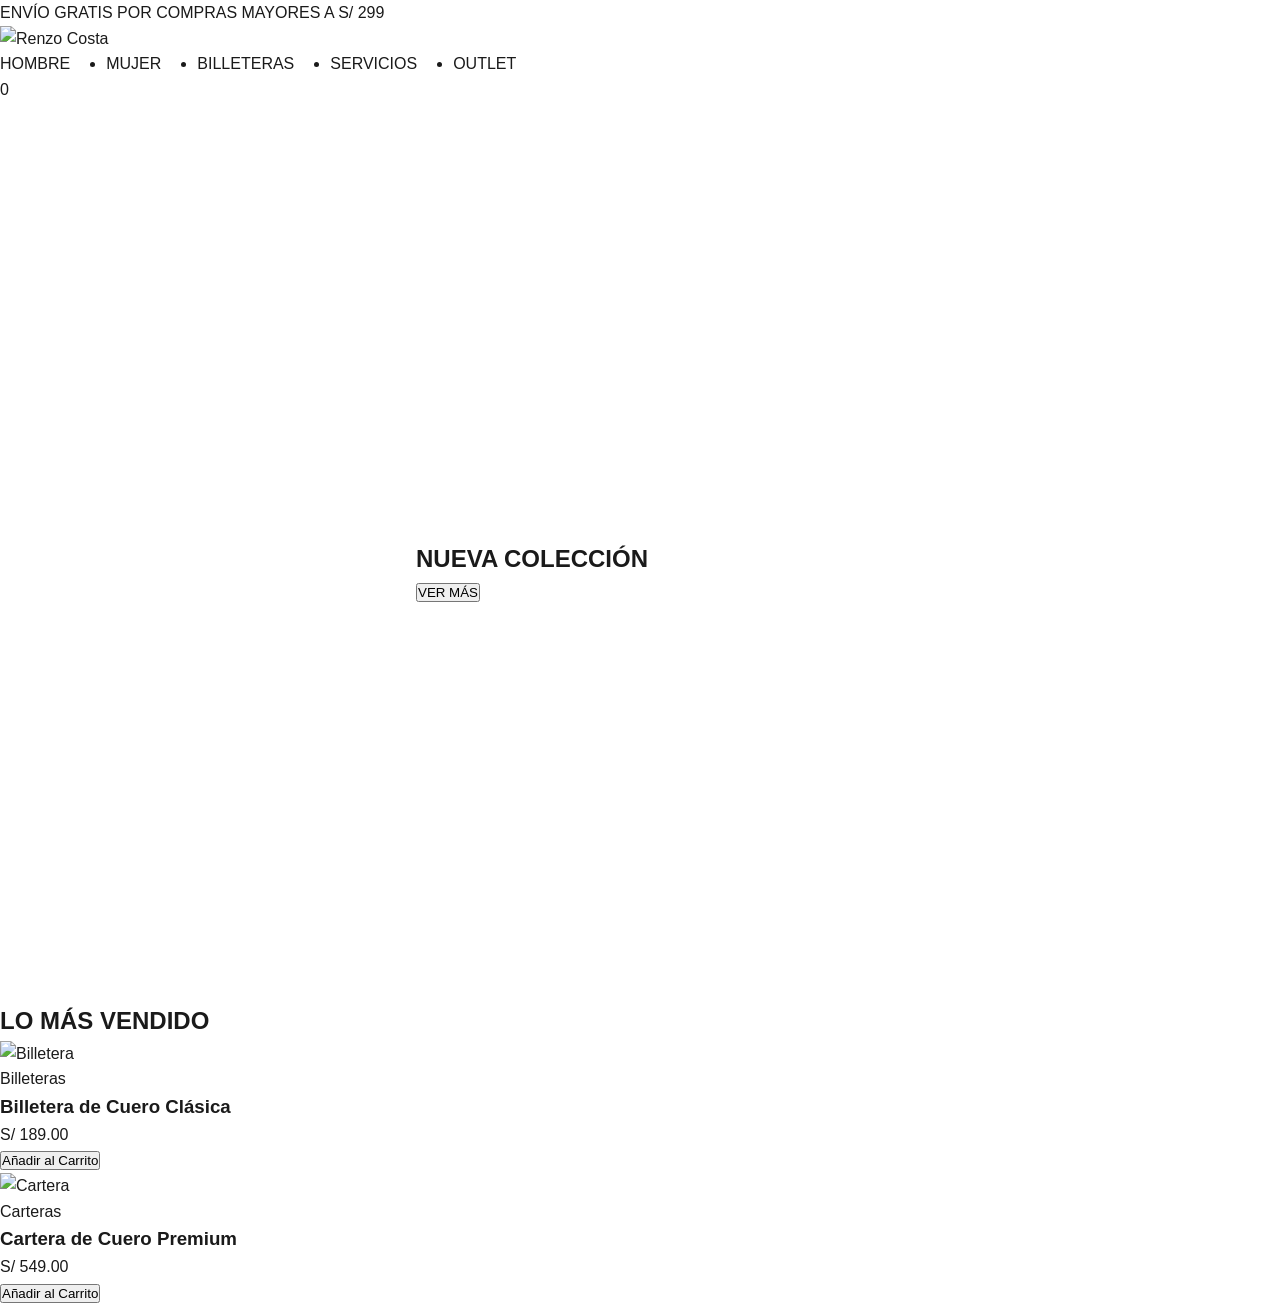
==== Renzo_costa.html @ 49999d7e "Agrego mi página y estilo" ====
<!DOCTYPE html>
<html lang="es">
<head>
    <meta charset="UTF-8">
    <meta name="viewport" content="width=device-width, initial-scale=1.0">
    <title>Renzo Costa </title>
    <link rel="stylesheet" href="styles.css">
    <script src="https://kit.fontawesome.com/eb43306d9b.js" crossorigin="anonymous"></script>
</head>
<body>

    <div class="promo-bar">
        ENVÍO GRATIS POR COMPRAS MAYORES A S/ 299
    </div>

    <header>
        <div class="nav-container">
            <div class="logo">
                <img src="https://vectorseek.com/wp-content/uploads/2023/07/Renzo-Costa-Logo-Vector.svg-.png" alt="Renzo Costa">
            </div>
            <nav>
                <ul class="nav-links">
                    <li><a href="#">HOMBRE</a></li>
                    <li><a href="#">MUJER</a></li>
                    <li><a href="#">BILLETERAS</a></li>
                    <li><a href="servicios.html">SERVICIOS</a></li>
                    <li><a href="#">OUTLET</a></li>
                </ul>
            </nav>
            <div class="nav-icons">
                <i class="fa-solid fa-magnifying-glass"></i>
                <i class="fa-solid fa-user"></i>
                <div class="cart-icon">
                    <i class="fa-solid fa-bag-shopping"></i>
                    <span id="cart-count">0</span>
                </div>
            </div>
        </div>
    </header>


    <section class="hero">
        <video autoplay muted loop playsinline id="hero-video-bg">
            <source src="https://www.renzocosta.com/api/dataentities/VD/documents/2f0aef34-3b2d-4795-8c28-64cdf6dfe70f/name/attachments/SV%20Desktop.mp4" type="video/mp4">
            Tu navegador no soporta video.
        </video>

        <div class="hero-content">
            <h1>NUEVA COLECCIÓN</h1>
            <button class="btn-shop">VER MÁS</button>
        </div>
   </section>

    

    <section class="products-section">
        <h2>LO MÁS VENDIDO</h2>
        <div class="product-grid">
            <div class="card">
                <img src="https://renzocosta.vteximg.com.br/arquivos/ids/323456/billetera-cuero.jpg" alt="Billetera">
                <p class="category">Billeteras</p>
                <h3>Billetera de Cuero Clásica</h3>
                <p class="price">S/ 189.00</p>
                <button class="add-to-cart">Añadir al Carrito</button>
            </div>
            <div class="card">
                <img src="https://renzocosta.vteximg.com.br/arquivos/ids/323457/cartera-cuero.jpg" alt="Cartera">
                <p class="category">Carteras</p>
                <h3>Cartera de Cuero Premium</h3>
                <p class="price">S/ 549.00</p>
                <button class="add-to-cart">Añadir al Carrito</button>
            </div>
        </div>
    </section>

    <script src="script.js"></script>
</body>
</html>
---- styles.css ----
/* ════════════════════════════════════════════
   Eber Pauccara – Portafolio · styles.css
   Tipografía: DM Serif Display + DM Sans
   Paleta: blanco / gris claro / rosa fucsia
════════════════════════════════════════════ */

/* ── Variables ─────────────────────────────── */
:root {
  --pink:       #fb6de1;
  --pink-dark:  #f90397;
  --pink-light: #fce4f3;
  --black:      #1a1a1a;
  --gray-dark:  #3d3d3d;
  --gray-mid:   #6b6b6b;
  --gray-light: #f2f2f0;
  --white:      #ffffff;
  --border:     #ffffff;
  --radius:     20px;
  --radius-sm:  8px;
  --shadow:     0 4px 24px rgba(251, 0, 0, 0.08);
  --shadow-lg:  0 12px 48px rgba(0,0,0,0.12);
  --font-serif: 'DM Serif Display', Georgia, serif;
  --font-sans:  'DM Sans', sans-serif;
  --transition: 0.25s ease;
}

/* ── Reset ─────────────────────────────────── */
*, *::before, *::after { box-sizing: border-box; margin: 0; padding: 0; }
html { scroll-behavior: smooth; }
body {
  font-family: var(--font-sans);
  color: var(--black);
  background: var(--white);
  line-height: 1.6;
  -webkit-font-smoothing: antialiased;
}
img { display: block; width: 100%; height: 100%; object-fit: cover; }
a  { text-decoration: none; color: inherit; }

/* ── Navbar ────────────────────────────────── */
.navbar {
  position: fixed;
  top: 0; left: 0; right: 0;
  z-index: 100;
  display: flex;
  align-items: center;
  justify-content: space-between;
  padding: 18px 56px;
  background: rgba(255,255,255,0.92);
  backdrop-filter: blur(10px);
  -webkit-backdrop-filter: blur(10px);
  border-bottom: 1px solid transparent;
  transition: border-color var(--transition), box-shadow var(--transition);
}

.navbar.scrolled {
  border-color: var(--border);
  box-shadow: 0 2px 20px rgba(242, 1, 1, 0.06);
}

.logo { display: flex; align-items: center; }

.logo-circle {
  width: 46px; height: 46px;
  border-radius: 50%;
  border: 1.5px solid var(--black);
  display: flex; align-items: center; justify-content: center;
  font-family: var(--font-serif);
  font-size: 18px;
  color: var(--black);
  transition: background var(--transition), color var(--transition);
  font-style: italic;
}

.logo-circle:hover {
  background: var(--black);
  color: var(--white);
}

.nav-links { display: flex; gap: 36px; align-items: center; }

.nav-link {
  font-size: 14px;
  font-weight: 500;
  color: var(--gray-mid);
  letter-spacing: 0.3px;
  transition: color var(--transition);
  position: relative;
  padding-bottom: 2px;
}

.nav-link::after {
  content: '';
  position: absolute;
  bottom: -2px; left: 0;
  width: 0; height: 1.5px;
  background: var(--pink);
  transition: width var(--transition);
}

.nav-link:hover,
.nav-link--active { color: var(--black); }

.nav-link--active::after,
.nav-link:hover::after { width: 100%; }

/* ── Buttons ───────────────────────────────── */
.btn {
  display: inline-block;
  font-family: var(--font-sans);
  font-size: 12px;
  font-weight: 600;
  letter-spacing: 1.5px;
  padding: 16px 36px;
  border-radius: 100px;
  cursor: pointer;
  transition: all var(--transition);
  border: 2px solid transparent;
}

.btn--primary {
  background: var(--pink);
  color: var(--white);
  border-color: var(--pink);
}
.btn--primary:hover {
  background: var(--pink-dark);
  border-color: var(--pink-dark);
  transform: translateY(-2px);
  box-shadow: 0 8px 20px rgba(233,30,140,0.30);
}

.btn--outline {
  background: transparent;
  color: var(--pink);
  border-color: var(--pink);
}
.btn--outline:hover {
  background: var(--pink);
  color: var(--white);
  transform: translateY(-2px);
}

.btn--full { width: 100%; text-align: center; }

/* ── Sections comunes ──────────────────────── */
.section {
  padding: 100px 56px;
  max-width: 1280px;
  margin: 0 auto;
}

.section-eyebrow {
  font-size: 11px;
  font-weight: 600;
  letter-spacing: 2.5px;
  text-transform: uppercase;
  color: var(--pink);
  margin-bottom: 12px;
}

.section-title {
  font-family: var(--font-serif);
  font-size: clamp(32px, 4vw, 52px);
  font-weight: 400;
  color: var(--black);
  line-height: 1.1;
  margin-bottom: 20px;
}

/* ── Hero ──────────────────────────────────── */
.hero {
  min-height: 100vh;
  display: flex;
  align-items: center;
  gap: 60px;
  padding: 120px 56px 80px;
  max-width: 1280px;
  margin: 0 auto;
}

.hero-left {
  flex: 1;
  max-width: 580px;
  animation: fadeUp 0.7s ease both;
}

.hero-eyebrow {
  font-size: 11px;
  font-weight: 500;
  letter-spacing: 2px;
  color: var(--gray-mid);
  margin-bottom: 24px;
  text-transform: uppercase;
}

.hero-title {
  font-family: var(--font-serif);
  font-size: clamp(36px, 5vw, 62px);
  font-weight: 400;
  line-height: 1.08;
  color: var(--black);
  margin-bottom: 24px;
}

.hero-body {
  font-size: 16px;
  font-weight: 300;
  color: var(--gray-mid);
  line-height: 1.75;
  margin-bottom: 40px;
  max-width: 480px;
}

.hero-btns {
  display: flex;
  gap: 14px;
  flex-wrap: wrap;
}

.hero-right {
  flex: 0 0 auto;
  animation: fadeUp 0.7s 0.15s ease both;
}

.hero-img-wrap {
  width: 360px;
  height: 480px;
  border-radius: 20px;
  overflow: hidden;
  box-shadow: var(--shadow-lg);
}

/* ── Prev section ──────────────────────────── */
.prev-section {
  background: var(--gray-light);
  padding: 48px 56px;
  text-align: center;
  border-top: 1px solid var(--border);
  border-bottom: 1px solid var(--border);
}

.prev-label {
  font-size: 12px;
  font-weight: 500;
  letter-spacing: 1.5px;
  text-transform: uppercase;
  color: var(--gray-mid);
  margin-bottom: 24px;
}

.logos-row {
  display: flex;
  justify-content: center;
  align-items: center;
  gap: 48px;
  flex-wrap: wrap;
}

.logo-brand {
  font-family: var(--font-serif);
  font-size: 20px;
  color: var(--gray-dark);
  opacity: 0.6;
  letter-spacing: -0.5px;
  transition: opacity var(--transition);
}

.logo-brand:hover { opacity: 1; }

/* ── Projects grid ─────────────────────────── */
.section-header {
  margin-bottom: 48px;
}

.projects-grid {
  display: grid;
  grid-template-columns: 1fr 1fr;
  gap: 24px;
}

.project-card {
  border-radius: var(--radius);
  overflow: hidden;
  background: var(--gray-light);
  transition: transform var(--transition), box-shadow var(--transition);
  cursor: pointer;
}

.project-card:hover {
  transform: translateY(-4px);
  box-shadow: var(--shadow-lg);
}

.project-card--wide {
  grid-column: span 2;
}

.project-img-wrap {
  position: relative;
  height: 300px;
  overflow: hidden;
}

.project-card--wide .project-img-wrap { height: 380px; }

.project-img {
  transition: transform 0.5s ease;
}

.project-card:hover .project-img {
  transform: scale(1.04);
}

.project-overlay {
  position: absolute;
  inset: 0;
  background: linear-gradient(to top, rgba(0,0,0,0.55) 0%, transparent 60%);
  display: flex;
  align-items: flex-end;
  padding: 20px;
  opacity: 0;
  transition: opacity var(--transition);
}

.project-card:hover .project-overlay { opacity: 1; }

.project-tag {
  font-size: 11px;
  font-weight: 600;
  letter-spacing: 1px;
  text-transform: uppercase;
  color: var(--white);
  background: var(--pink);
  padding: 5px 12px;
  border-radius: 100px;
}

.project-info {
  padding: 20px 24px 24px;
}

.project-title {
  font-family: var(--font-serif);
  font-size: 22px;
  font-weight: 400;
  color: var(--black);
  margin-bottom: 8px;
}

.project-desc {
  font-size: 14px;
  font-weight: 300;
  color: var(--gray-mid);
  line-height: 1.65;
}

/* ── About ─────────────────────────────────── */
.about-section {
  background: var(--gray-light);
  max-width: 100%;
  padding: 100px 56px;
}

.about-grid {
  display: grid;
  grid-template-columns: 1fr 1fr;
  gap: 80px;
  align-items: center;
  max-width: 1280px;
  margin: 0 auto;
}

.about-img-wrap {
  height: 520px;
  border-radius: 20px;
  overflow: hidden;
  box-shadow: var(--shadow-lg);
}

.about-img { object-position: top center; }

.about-body {
  font-size: 16px;
  font-weight: 300;
  color: var(--gray-mid);
  line-height: 1.8;
  margin-bottom: 16px;
}

.skills-row {
  display: flex;
  flex-wrap: wrap;
  gap: 8px;
  margin: 24px 0 32px;
}

.skill-pill {
  font-size: 12px;
  font-weight: 500;
  padding: 6px 14px;
  border-radius: 100px;
  background: var(--white);
  border: 1.5px solid var(--border);
  color: var(--gray-dark);
  transition: all var(--transition);
}

.skill-pill:hover {
  border-color: var(--pink);
  color: var(--pink);
}

/* ── Contact ───────────────────────────────── */
.contact-section {
  max-width: 100%;
  background: var(--white);
  padding: 100px 56px;
  border-top: 1px solid var(--border);
}

.contact-wrap {
  display: grid;
  grid-template-columns: 1fr 1fr;
  gap: 80px;
  align-items: start;
  max-width: 1280px;
  margin: 0 auto;
}

.contact-body {
  font-size: 15px;
  font-weight: 300;
  color: var(--gray-mid);
  line-height: 1.75;
  margin-bottom: 32px;
}

.contact-info {
  display: flex;
  flex-direction: column;
  gap: 10px;
}

.contact-link {
  font-size: 14px;
  font-weight: 500;
  color: var(--gray-dark);
  transition: color var(--transition);
  display: inline-flex;
  align-items: center;
  gap: 6px;
}

.contact-link:hover { color: var(--pink); }

/* ── Form ──────────────────────────────────── */
.contact-form { display: flex; flex-direction: column; gap: 20px; }

.form-group { display: flex; flex-direction: column; gap: 6px; }

.form-label {
  font-size: 12px;
  font-weight: 600;
  letter-spacing: 0.8px;
  text-transform: uppercase;
  color: var(--gray-dark);
  display: flex;
  justify-content: space-between;
  align-items: center;
}

.char-count {
  font-weight: 400;
  font-size: 11px;
  color: var(--gray-mid);
  letter-spacing: 0;
  text-transform: none;
}

.form-input {
  width: 100%;
  padding: 14px 16px;
  border: 1.5px solid var(--border);
  border-radius: var(--radius-sm);
  font-family: var(--font-sans);
  font-size: 15px;
  font-weight: 300;
  color: var(--black);
  background: var(--white);
  outline: none;
  transition: border-color var(--transition), box-shadow var(--transition);
}

.form-input::placeholder { color: #b0b0b0; }

.form-input:focus {
  border-color: var(--pink);
  box-shadow: 0 0 0 3px rgba(233,30,140,0.10);
}

.form-input.is-invalid {
  border-color: #f50606;
  box-shadow: 0 0 0 3px rgba(231,76,60,0.10);
}

.form-input.is-valid {
  border-color: #27ae60;
  box-shadow: 0 0 0 3px rgba(39,174,96,0.10);
}

.form-textarea {
  resize: vertical;
  min-height: 130px;
  line-height: 1.65;
}

.form-error {
  font-size: 12px;
  color: #e74c3c;
  font-weight: 400;
  min-height: 16px;
  display: block;
}

.form-success {
  display: none;
  background: #eafaf1;
  border: 1.5px solid #27ae60;
  color: #1e8449;
  border-radius: var(--radius-sm);
  padding: 14px 18px;
  font-size: 14px;
  font-weight: 500;
  text-align: center;
  animation: fadeUp 0.4s ease;
}

.form-success.visible { display: block; }

/* ── Footer ────────────────────────────────── */
.footer {
  background: var(--black);
  color: rgba(255,255,255,0.5);
  padding: 32px 56px;
  display: flex;
  align-items: center;
  justify-content: space-between;
  flex-wrap: wrap;
  gap: 12px;
}

.footer-copy { font-size: 13px; font-weight: 300; }

.footer-links { display: flex; gap: 24px; }

.footer-link {
  font-size: 13px;
  font-weight: 500;
  color: rgba(255,255,255,0.6);
  transition: color var(--transition);
}

.footer-link:hover { color: var(--pink); }

/* ── WhatsApp float ────────────────────────── */
.wa-float {
  position: fixed;
  bottom: 28px;
  right: 28px;
  width: 56px;
  height: 56px;
  border-radius: 50%;
  background: #25d366;
  display: flex;
  align-items: center;
  justify-content: center;
  z-index: 200;
  box-shadow: 0 4px 20px rgba(37,211,102,0.40);
  transition: transform var(--transition), box-shadow var(--transition);
}

.wa-float:hover {
  transform: scale(1.08);
  box-shadow: 0 8px 28px rgba(37,211,102,0.50);
}

.wa-float svg { width: 28px; height: 28px; }

/* ── Animations ────────────────────────────── */
@keyframes fadeUp {
  from { opacity: 0; transform: translateY(24px); }
  to   { opacity: 1; transform: translateY(0); }
}

/* ── Responsive ────────────────────────────── */
@media (max-width: 900px) {
  .navbar { padding: 16px 24px; }
  .hero { flex-direction: column; padding: 100px 24px 60px; text-align: center; gap: 40px; }
  .hero-body { margin: 0 auto 36px; }
  .hero-btns { justify-content: center; }
  .hero-img-wrap { width: 100%; max-width: 340px; height: 380px; margin: 0 auto; }
  .section { padding: 70px 24px; }
  .about-section, .contact-section { padding: 70px 24px; }
  .projects-grid { grid-template-columns: 1fr; }
  .project-card--wide { grid-column: span 1; }
  .about-grid, .contact-wrap { grid-template-columns: 1fr; gap: 40px; }
  .about-img-wrap { height: 340px; }
  .prev-section { padding: 40px 24px; }
  .logos-row { gap: 24px; }
  .footer { flex-direction: column; align-items: center; text-align: center; padding: 24px; }
}
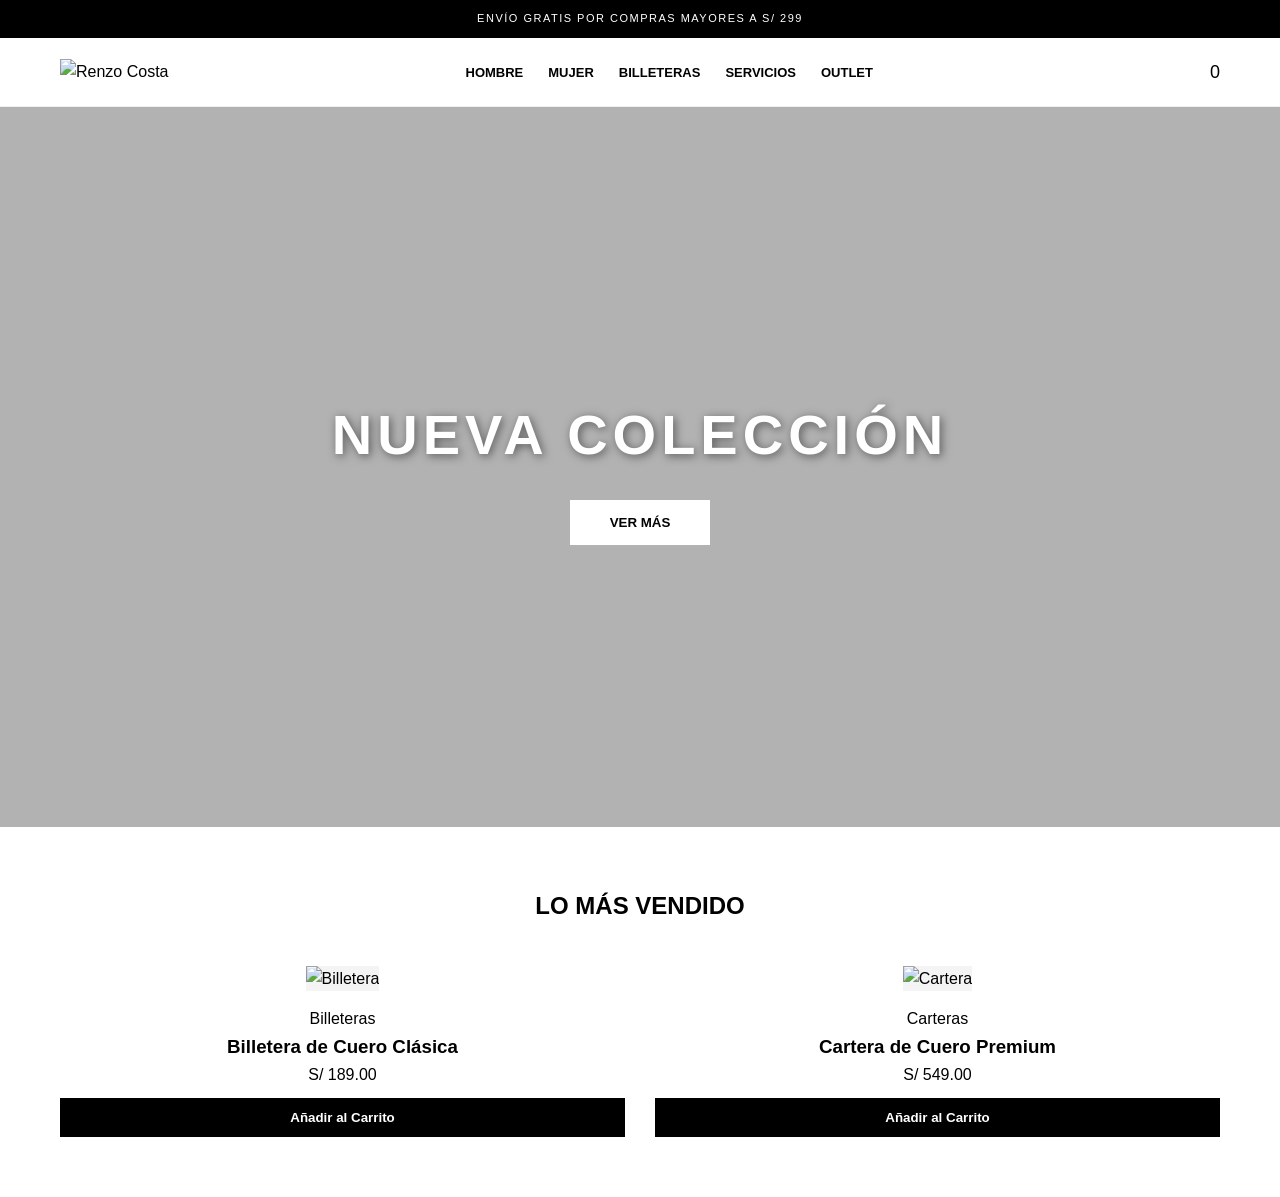
==== commit 1b0ca67e: "modificación" ====
--- a/Renzo_costa.html
+++ b/Renzo_costa.html
@@ -4,7 +4,7 @@
     <meta charset="UTF-8">
     <meta name="viewport" content="width=device-width, initial-scale=1.0">
     <title>Renzo Costa </title>
-    <link rel="stylesheet" href="styles.css">
+    <link rel="stylesheet" href="styles3.css">
     <script src="https://kit.fontawesome.com/eb43306d9b.js" crossorigin="anonymous"></script>
 </head>
 <body>
@@ -73,7 +73,7 @@
         </div>
     </section>
 
-    <script src="script.js"></script>
+    <script src="script3.js"></script>
 </body>
 </html>
 
--- a/styles3.css
+++ b/styles3.css
@@ -0,0 +1,274 @@
+/* =========================================
+   1. VARIABLES Y BASE (ADN RENZO COSTA)
+   ========================================= */
+:root {
+    --black: #000000;
+    --white: #ffffff;
+    --gray: #f4f4f4;
+    --dark-gray: #333;
+    --accent-red: #630d16; /* Color Dr. Leather / Vino */
+}
+
+* {
+    margin: 0;
+    padding: 0;
+    box-sizing: border-box;
+}
+
+body {
+    font-family: 'Helvetica Neue', Arial, sans-serif;
+    color: var(--black);
+    line-height: 1.6;
+}
+
+/* =========================================
+   2. HEADER Y NAVEGACIÓN (COMÚN A AMBOS)
+   ========================================= */
+.promo-bar, .top-banner {
+    background-color: var(--black);
+    color: var(--white);
+    text-align: center;
+    padding: 10px;
+    font-size: 11px;
+    letter-spacing: 1.5px;
+    text-transform: uppercase;
+}
+
+header {
+    background: var(--white);
+    border-bottom: 1px solid #eee;
+    padding: 15px 0;
+    position: sticky;
+    top: 0;
+    z-index: 1000;
+}
+
+.nav-container {
+    display: flex;
+    justify-content: space-between;
+    align-items: center;
+    max-width: 1200px;
+    margin: 0 auto;
+    padding: 0 20px;
+}
+
+.logo img {
+    height: 60px; /* Tamaño que pediste */
+    width: auto;
+}
+
+.nav-links {
+    list-style: none;
+    display: flex;
+    gap: 25px;
+}
+
+.nav-links a, .menu a {
+    text-decoration: none;
+    color: var(--black);
+    font-weight: 600;
+    font-size: 13px;
+    text-transform: uppercase;
+    transition: 0.3s;
+}
+
+.nav-links a:hover {
+    color: #888;
+}
+
+.nav-icons {
+    display: flex;
+    gap: 20px;
+    font-size: 18px;
+    cursor: pointer;
+}
+
+/* =========================================
+   3. SECCIÓN HERO CON VIDEO (INDEX.HTML)
+   ========================================= */
+.hero {
+    position: relative;
+    height: 80vh;
+    width: 100%;
+    overflow: hidden;
+    display: flex;
+    align-items: center;
+    justify-content: center;
+    color: white;
+}
+
+#hero-video-bg {
+    position: absolute;
+    top: 50%;
+    left: 50%;
+    min-width: 100%;
+    min-height: 100%;
+    width: auto;
+    height: auto;
+    z-index: -1;
+    transform: translate(-50%, -50%);
+    object-fit: cover;
+}
+
+.hero::before {
+    content: "";
+    position: absolute;
+    top: 0; left: 0;
+    width: 100%; height: 100%;
+    background: rgba(0, 0, 0, 0.3);
+    z-index: 0;
+}
+
+.hero-content {
+    position: relative;
+    z-index: 1;
+    text-align: center;
+}
+
+.hero-content h1 {
+    font-size: 3.5rem;
+    letter-spacing: 5px;
+    margin-bottom: 20px;
+    text-shadow: 2px 2px 10px rgba(0,0,0,0.5);
+    text-transform: uppercase;
+}
+
+.btn-shop {
+    background: white;
+    color: black;
+    border: none;
+    padding: 15px 40px;
+    font-weight: bold;
+    cursor: pointer;
+    text-transform: uppercase;
+    transition: 0.3s;
+}
+
+.btn-shop:hover {
+    background: var(--black);
+    color: white;
+}
+
+/* =========================================
+   4. TIENDA / PRODUCTOS (INDEX.HTML)
+   ========================================= */
+.products-section {
+    max-width: 1200px;
+    margin: 60px auto;
+    padding: 0 20px;
+    text-align: center;
+}
+
+.product-grid {
+    display: grid;
+    grid-template-columns: repeat(auto-fit, minmax(280px, 1fr));
+    gap: 30px;
+    margin-top: 40px;
+}
+
+.card {
+    text-align: center;
+    transition: transform 0.3s;
+}
+
+.card:hover {
+    transform: translateY(-5px);
+}
+
+.card img {
+    width: 100%;
+    background: var(--gray);
+    margin-bottom: 15px;
+}
+
+.add-to-cart {
+    background: var(--black);
+    color: white;
+    border: none;
+    padding: 12px;
+    width: 100%;
+    cursor: pointer;
+    margin-top: 10px;
+    font-weight: bold;
+}
+
+/* =========================================
+   5. PÁGINA DE SERVICIOS (SERVICIOS.HTML)
+   ========================================= */
+.hero-servicios {
+    height: 400px;
+    background: linear-gradient(rgba(0,0,0,0.6), rgba(0,0,0,0.6)), 
+                url('https://images.unsplash.com/photo-1590739225287-bd2a5d0bb544?q=80&w=1500');
+    background-size: cover;
+    background-position: center;
+    display: flex;
+    align-items: center;
+    justify-content: center;
+    color: #fff;
+    text-align: center;
+}
+
+.hero-servicios h1 {
+    font-size: 2rem;
+    letter-spacing: 3px;
+    font-weight: 300;
+}
+
+.info {
+    text-align: center;
+    padding: 60px 20px;
+}
+
+.info h2 {
+    font-size: 1.5rem;
+    letter-spacing: 2px;
+    margin-bottom: 10px;
+}
+
+.iconos {
+    display: flex;
+    justify-content: center;
+    gap: 40px;
+    padding: 30px;
+    background: var(--gray);
+    font-size: 11px;
+    font-weight: bold;
+    letter-spacing: 1px;
+}
+
+.cards {
+    display: flex;
+    justify-content: center;
+    gap: 30px;
+    padding: 60px 20px;
+    flex-wrap: wrap;
+    max-width: 1200px;
+    margin: 0 auto;
+}
+
+.card-serv {
+    width: 320px;
+    text-align: center;
+    margin-bottom: 40px;
+}
+
+.card-serv img {
+    width: 100%;
+    height: 250px;
+    object-fit: cover;
+    margin-bottom: 20px;
+}
+
+.card-serv h3 {
+    font-size: 1.1rem;
+    color: var(--accent-red);
+    margin-bottom: 10px;
+    letter-spacing: 1px;
+}
+
+/* RESPONSIVE */
+@media (max-width: 768px) {
+    .nav-links { display: none; }
+    .hero-content h1 { font-size: 2rem; }
+    .iconos { flex-direction: column; align-items: center; }
+}
